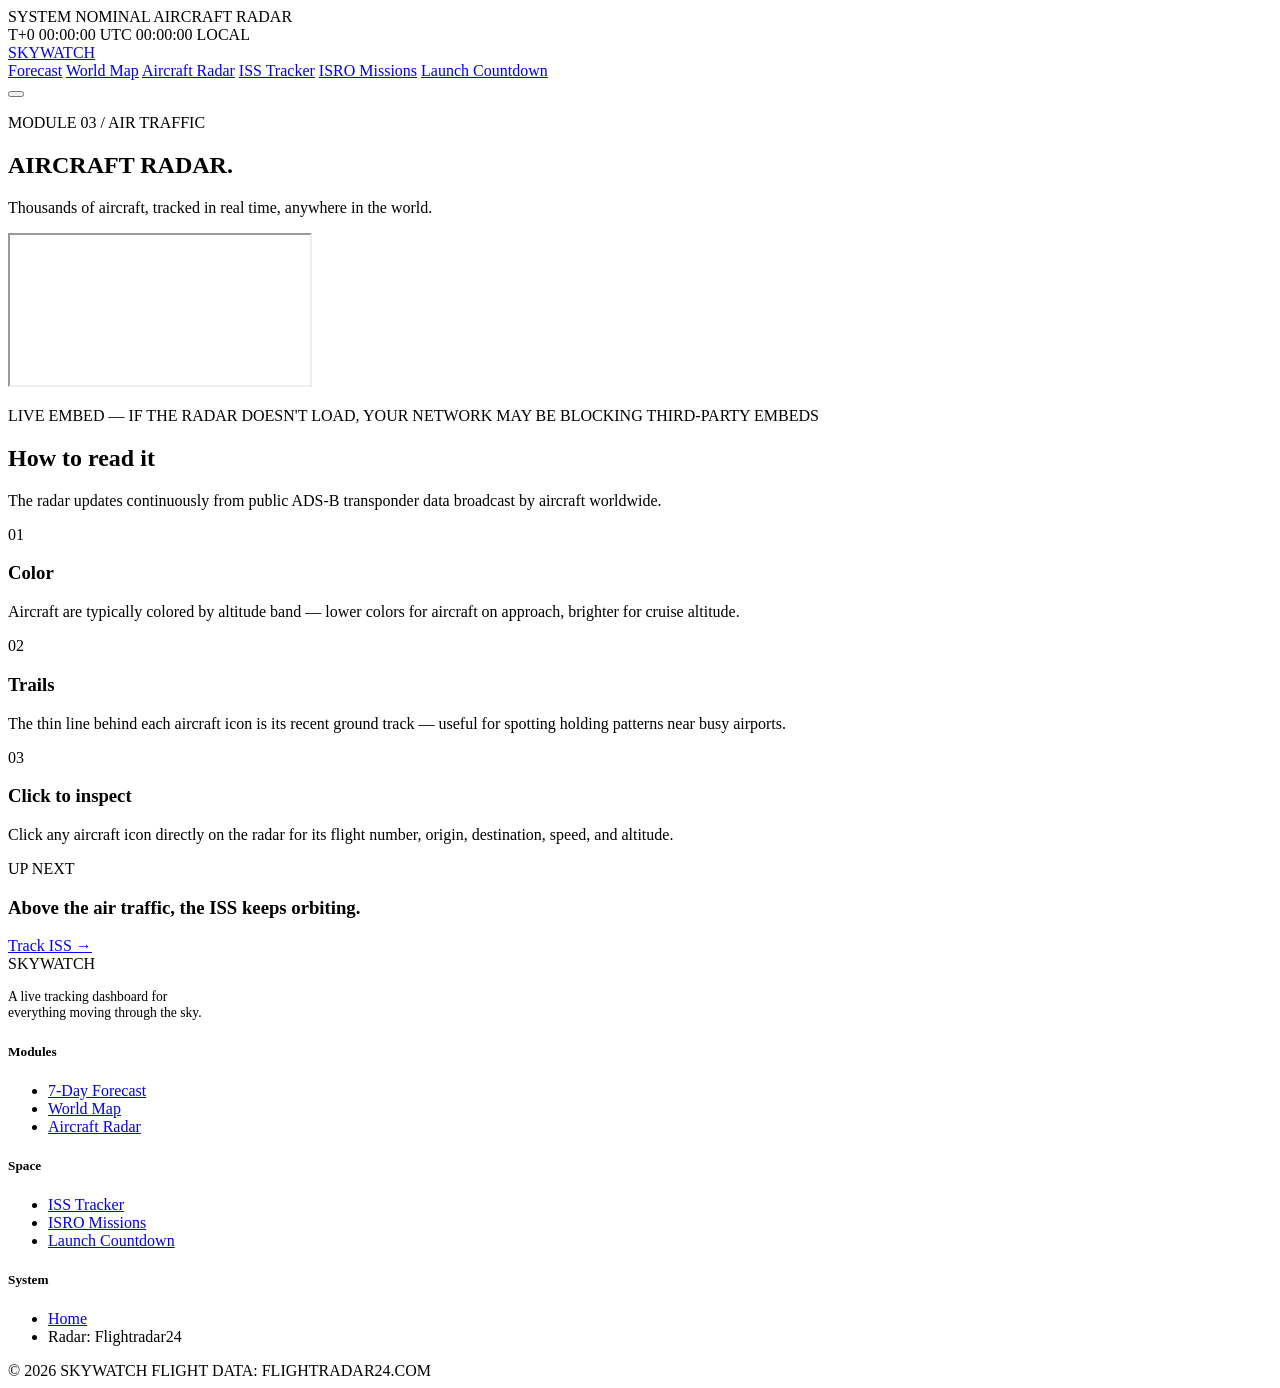
==== aircraft.html @ b0f82d65 "Add files via upload" ====
<!DOCTYPE html>
<html lang="en">
<head>
<meta charset="UTF-8">
<meta name="viewport" content="width=device-width, initial-scale=1.0">
<title>Aircraft Radar — SkyWatch</title>
<meta name="description" content="Live flight radar showing thousands of aircraft in the air right now.">

<link rel="preconnect" href="https://fonts.googleapis.com">
<link rel="preconnect" href="https://fonts.gstatic.com" crossorigin>
<link href="https://fonts.googleapis.com/css2?family=Saira+Condensed:wght@500;600;700;800&family=Inter:wght@400;500;600;700&family=JetBrains+Mono:wght@400;500;600&display=swap" rel="stylesheet">

<link rel="stylesheet" href="css/base.css">
<link rel="stylesheet" href="css/aircraft.css">
</head>
<body>

<div id="hud">
  <div class="wrap">
    <div class="hud-group">
      <span class="hud-item"><span class="dot"></span> SYSTEM NOMINAL</span>
      <span class="hud-item mono" id="hud-page">AIRCRAFT RADAR</span>
    </div>
    <div class="hud-group secondary">
      <span class="hud-item mono" id="hud-day">T+0</span>
      <span class="hud-item mono" id="hud-utc">00:00:00 UTC</span>
      <span class="hud-item mono" id="hud-local">00:00:00 LOCAL</span>
    </div>
  </div>
</div>

<header class="site-nav">
  <div class="wrap">
    <a href="index.html" class="brand"><span class="dot"></span> SKYWATCH</a>
    <nav class="primary">
      <a href="forecast.html">Forecast</a>
      <a href="map.html">World Map</a>
      <a href="aircraft.html">Aircraft Radar</a>
      <a href="iss.html">ISS Tracker</a>
      <a href="isro.html">ISRO Missions</a>
      <a href="launches.html">Launch Countdown</a>
    </nav>
    <button class="nav-toggle" aria-label="Toggle menu"><span></span></button>
  </div>
</header>

<main>

  <section class="page-hero">
    <div class="wrap">
      <p class="eyebrow reveal in">MODULE 03 / AIR TRAFFIC</p>
      <h1 class="page-title reveal in">AIRCRAFT RADAR<span class="ignite">.</span></h1>
      <p class="page-sub reveal in">Thousands of aircraft, tracked in real time, anywhere in the world.</p>
    </div>
  </section>

  <section class="section--tight">
    <div class="wrap">
      <div class="radar-frame panel reveal in">
        <iframe
          title="Live flight radar"
          src="https://www.flightradar24.com/simple_index.php?z=4"
          loading="lazy"
          referrerpolicy="no-referrer-when-downgrade">
        </iframe>
      </div>
      <p class="map-hint mono">LIVE EMBED — IF THE RADAR DOESN'T LOAD, YOUR NETWORK MAY BE BLOCKING THIRD-PARTY EMBEDS</p>
    </div>
  </section>

  <section class="section">
    <div class="wrap">
      <div class="section-head reveal">
        <h2>How to read it</h2>
        <p>The radar updates continuously from public ADS-B transponder data broadcast by aircraft worldwide.</p>
      </div>
      <div class="info-grid">
        <div class="info-card reveal">
          <span class="mono info-index">01</span>
          <h3>Color</h3>
          <p>Aircraft are typically colored by altitude band — lower colors for aircraft on approach, brighter for cruise altitude.</p>
        </div>
        <div class="info-card reveal">
          <span class="mono info-index">02</span>
          <h3>Trails</h3>
          <p>The thin line behind each aircraft icon is its recent ground track — useful for spotting holding patterns near busy airports.</p>
        </div>
        <div class="info-card reveal">
          <span class="mono info-index">03</span>
          <h3>Click to inspect</h3>
          <p>Click any aircraft icon directly on the radar for its flight number, origin, destination, speed, and altitude.</p>
        </div>
      </div>
    </div>
  </section>

  <section class="section section--tight crosslink">
    <div class="wrap crosslink-inner reveal">
      <div>
        <p class="eyebrow">UP NEXT</p>
        <h3>Above the air traffic, the ISS keeps orbiting.</h3>
      </div>
      <a href="iss.html" class="btn">Track ISS →</a>
    </div>
  </section>

</main>

<footer>
  <div class="wrap">
    <div class="foot-grid">
      <div>
        <div class="brand" style="margin-bottom:1rem;"><span class="dot"></span> SKYWATCH</div>
        <p style="color:var(--ink-dim); font-size:0.85rem; max-width:30ch;">
          A live tracking dashboard for everything moving through the sky.
        </p>
      </div>
      <div>
        <h5>Modules</h5>
        <ul>
          <li><a href="forecast.html">7-Day Forecast</a></li>
          <li><a href="map.html">World Map</a></li>
          <li><a href="aircraft.html">Aircraft Radar</a></li>
        </ul>
      </div>
      <div>
        <h5>Space</h5>
        <ul>
          <li><a href="iss.html">ISS Tracker</a></li>
          <li><a href="isro.html">ISRO Missions</a></li>
          <li><a href="launches.html">Launch Countdown</a></li>
        </ul>
      </div>
      <div>
        <h5>System</h5>
        <ul>
          <li><a href="index.html">Home</a></li>
          <li><span class="mono" style="color:var(--ink-dim);">Radar: Flightradar24</span></li>
        </ul>
      </div>
    </div>
    <div class="foot-bottom">
      <span>© 2026 SKYWATCH</span>
      <span class="mono">FLIGHT DATA: FLIGHTRADAR24.COM</span>
    </div>
  </div>
</footer>

<script src="js/core.js"></script>
</body>
</html>
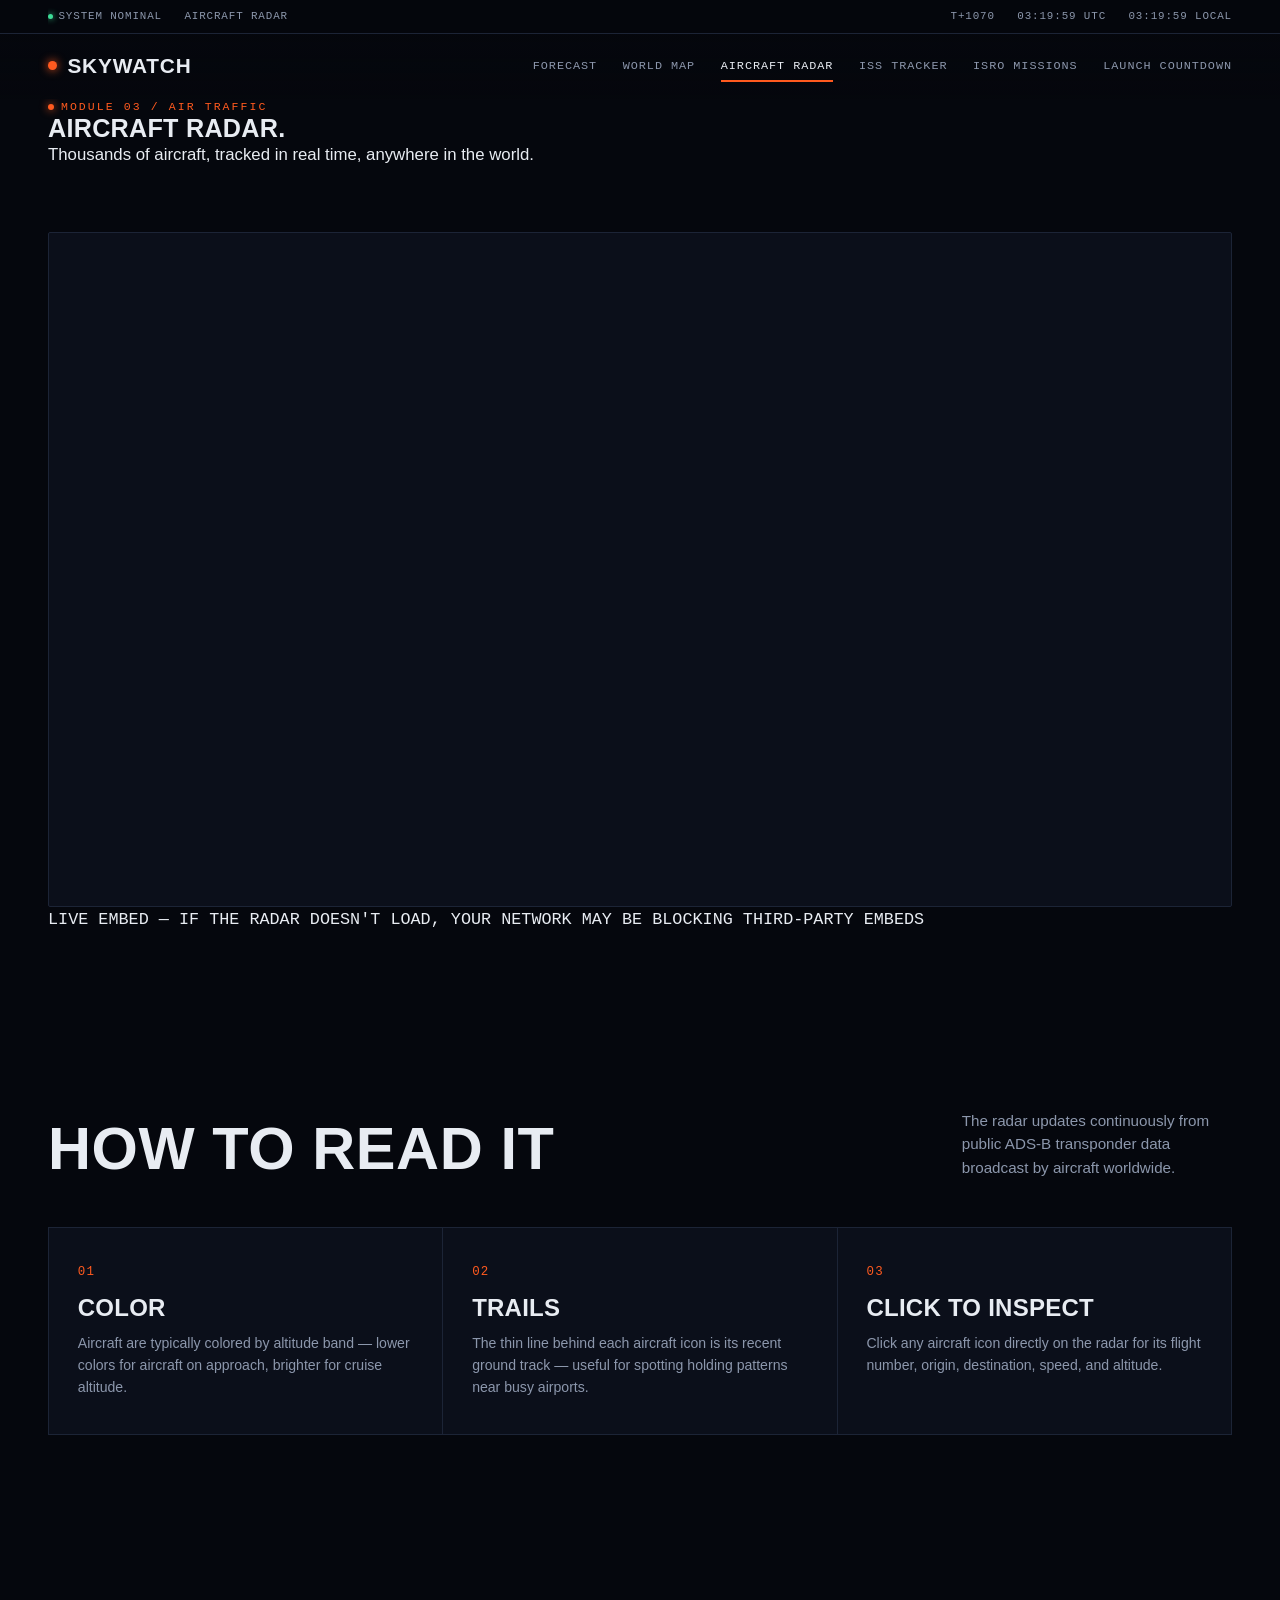
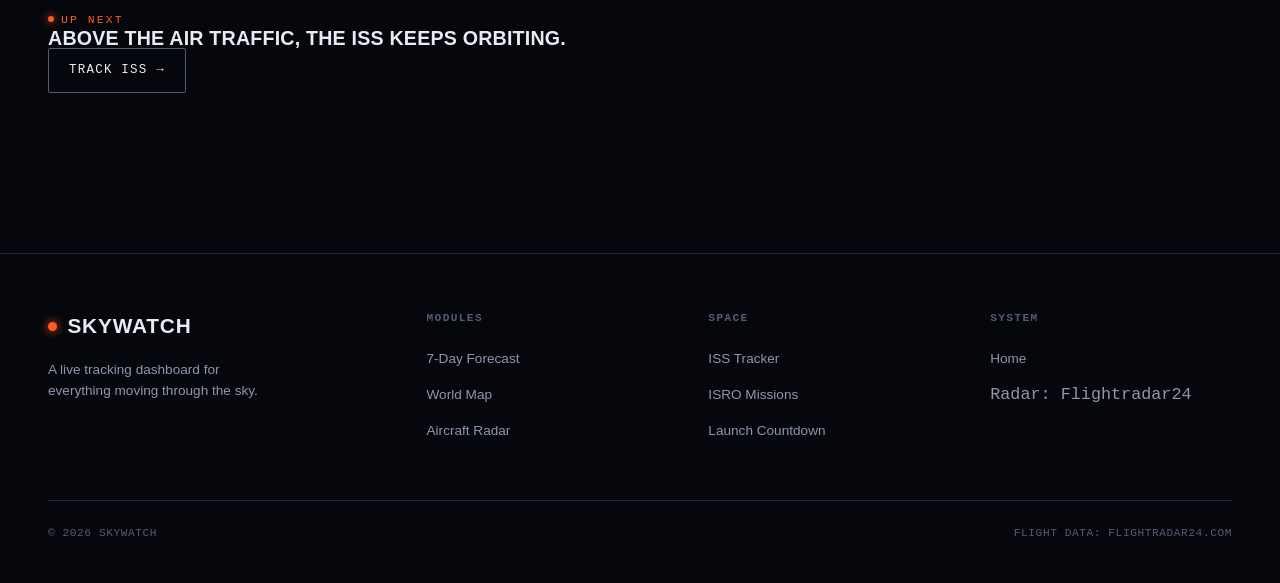
==== commit cc4c7aa0: "Update iframe source for flight radar" ====
--- a/aircraft.html
+++ b/aircraft.html
@@ -59,7 +59,7 @@
       <div class="radar-frame panel reveal in">
         <iframe
           title="Live flight radar"
-          src="https://www.flightradar24.com/simple_index.php?z=4"
+          src="https://www.flightradar24.com"
           loading="lazy"
           referrerpolicy="no-referrer-when-downgrade">
         </iframe>
--- a/css/base.css
+++ b/css/base.css
@@ -0,0 +1,410 @@
+/* ============================================================
+   SKYWATCH — DESIGN TOKENS
+   ============================================================ */
+:root{
+  /* color */
+  --bg:            #05070D;
+  --bg-panel:      #0B0F1A;
+  --bg-panel-2:    #10162A;
+  --line:          #1C2436;
+  --ink:           #E8ECF2;
+  --ink-dim:       #8C97AC;
+  --ink-faint:     #535D72;
+  --ignition:      #FF5A1F;
+  --ignition-dim:  #B33E16;
+  --telemetry:     #3DDC97;
+  --warn:          #FFC94A;
+
+  /* type */
+  --f-display: "Saira Condensed", "Arial Narrow", sans-serif;
+  --f-body:    "Inter", -apple-system, sans-serif;
+  --f-mono:    "JetBrains Mono", "SFMono-Regular", monospace;
+
+  /* scale */
+  --step-0: clamp(0.95rem, 0.9rem + 0.2vw, 1.05rem);
+  --step-1: clamp(1.2rem, 1.1rem + 0.5vw, 1.5rem);
+  --step-2: clamp(1.7rem, 1.4rem + 1.2vw, 2.4rem);
+  --step-3: clamp(2.4rem, 1.8rem + 2.4vw, 4rem);
+  --step-4: clamp(3.2rem, 2.2rem + 4.5vw, 7rem);
+
+  --radius: 2px;
+  --maxw: 1320px;
+}
+
+*{margin:0;padding:0;box-sizing:border-box;}
+html{scroll-behavior:smooth;}
+
+body{
+  background:var(--bg);
+  color:var(--ink);
+  font-family:var(--f-body);
+  font-size:var(--step-0);
+  line-height:1.55;
+  -webkit-font-smoothing:antialiased;
+  overflow-x:hidden;
+}
+
+img{max-width:100%;display:block;}
+a{color:inherit;text-decoration:none;}
+ul{list-style:none;}
+button{font-family:inherit;cursor:pointer;border:none;background:none;color:inherit;}
+
+::selection{background:var(--ignition);color:#fff;}
+
+:focus-visible{
+  outline:2px solid var(--telemetry);
+  outline-offset:3px;
+}
+
+.wrap{
+  max-width:var(--maxw);
+  margin:0 auto;
+  padding-inline:clamp(1.25rem, 4vw, 3rem);
+}
+
+.eyebrow{
+  font-family:var(--f-mono);
+  font-size:0.72rem;
+  letter-spacing:0.18em;
+  text-transform:uppercase;
+  color:var(--ignition);
+  display:flex;
+  align-items:center;
+  gap:0.6em;
+}
+.eyebrow::before{
+  content:"";
+  width:6px;height:6px;
+  background:var(--ignition);
+  border-radius:50%;
+  box-shadow:0 0 8px var(--ignition);
+}
+
+h1,h2,h3,h4{
+  font-family:var(--f-display);
+  font-weight:700;
+  text-transform:uppercase;
+  letter-spacing:0.01em;
+  line-height:1.02;
+}
+
+.mono{font-family:var(--f-mono);}
+
+.btn{
+  display:inline-flex;
+  align-items:center;
+  gap:0.6em;
+  font-family:var(--f-mono);
+  font-size:0.78rem;
+  letter-spacing:0.1em;
+  text-transform:uppercase;
+  padding:0.95em 1.6em;
+  border:1px solid var(--ink-faint);
+  border-radius:var(--radius);
+  transition:border-color .25s ease, background .25s ease, color .25s ease;
+  white-space:nowrap;
+}
+.btn:hover{border-color:var(--ink);}
+.btn--solid{
+  background:var(--ignition);
+  border-color:var(--ignition);
+  color:#0A0500;
+  font-weight:600;
+}
+.btn--solid:hover{
+  background:#ff7038;
+  border-color:#ff7038;
+}
+
+hr.rule{
+  border:none;
+  height:1px;
+  background:var(--line);
+  margin:0;
+}
+
+/* ============================================================
+   HUD BAR — persistent telemetry strip, the connective signature
+   ============================================================ */
+#hud{
+  position:fixed;
+  top:0;left:0;right:0;
+  z-index:500;
+  height:34px;
+  background:#02030600;
+  border-bottom:1px solid var(--line);
+  background-color:rgba(5,7,13,0.88);
+  backdrop-filter:blur(6px);
+  display:flex;
+  align-items:center;
+  font-family:var(--f-mono);
+  font-size:0.68rem;
+  letter-spacing:0.08em;
+  color:var(--ink-dim);
+  text-transform:uppercase;
+}
+#hud .wrap{
+  display:flex;
+  align-items:center;
+  justify-content:space-between;
+  width:100%;
+  gap:1.5rem;
+}
+#hud .hud-group{
+  display:flex;
+  align-items:center;
+  gap:1.4rem;
+  overflow:hidden;
+}
+#hud .hud-item{display:flex;align-items:center;gap:.5em;white-space:nowrap;}
+#hud .hud-item b{color:var(--ink);font-weight:600;}
+#hud .dot{
+  width:5px;height:5px;border-radius:50%;
+  background:var(--telemetry);
+  box-shadow:0 0 6px var(--telemetry);
+  animation:pulse 2s infinite;
+  flex-shrink:0;
+}
+@keyframes pulse{0%,100%{opacity:1;}50%{opacity:.35;}}
+#hud .hud-page{color:var(--ignition);font-weight:600;}
+
+@media (max-width:760px){
+  #hud .hud-group.secondary{display:none;}
+}
+
+/* ============================================================
+   NAV
+   ============================================================ */
+header.site-nav{
+  position:fixed;
+  top:34px;left:0;right:0;
+  z-index:490;
+  background:linear-gradient(to bottom, rgba(5,7,13,0.96), rgba(5,7,13,0.7));
+  border-bottom:1px solid transparent;
+  transition:border-color .3s ease, background .3s ease;
+}
+header.site-nav.scrolled{
+  border-color:var(--line);
+  background:rgba(5,7,13,0.97);
+}
+header.site-nav .wrap{
+  display:flex;
+  align-items:center;
+  justify-content:space-between;
+  height:64px;
+}
+.brand{
+  font-family:var(--f-display);
+  font-weight:700;
+  font-size:1.3rem;
+  letter-spacing:0.04em;
+  text-transform:uppercase;
+  display:flex;
+  align-items:center;
+  gap:0.5em;
+}
+.brand .dot{
+  width:9px;height:9px;
+  background:var(--ignition);
+  border-radius:50%;
+  box-shadow:0 0 10px var(--ignition);
+}
+nav.primary{display:flex;align-items:center;gap:clamp(1rem,2vw,2.2rem);}
+nav.primary a{
+  font-family:var(--f-mono);
+  font-size:0.74rem;
+  letter-spacing:0.08em;
+  text-transform:uppercase;
+  color:var(--ink-dim);
+  padding:0.4em 0;
+  position:relative;
+  transition:color .2s ease;
+}
+nav.primary a::after{
+  content:"";
+  position:absolute;
+  left:0;bottom:-2px;
+  height:2px;width:0%;
+  background:var(--ignition);
+  transition:width .25s ease;
+}
+nav.primary a:hover,
+nav.primary a.active{color:var(--ink);}
+nav.primary a.active::after,
+nav.primary a:hover::after{width:100%;}
+
+.nav-toggle{
+  display:none;
+  width:38px;height:38px;
+  border:1px solid var(--line);
+  align-items:center;justify-content:center;
+}
+.nav-toggle span,
+.nav-toggle span::before,
+.nav-toggle span::after{
+  content:"";
+  display:block;
+  width:18px;height:1.5px;
+  background:var(--ink);
+  position:relative;
+  transition:transform .25s ease, opacity .25s ease;
+}
+.nav-toggle span::before{position:absolute;top:-6px;}
+.nav-toggle span::after{position:absolute;top:6px;}
+
+@media (max-width:880px){
+  nav.primary{
+    position:fixed;
+    top:98px;left:0;right:0;bottom:0;
+    flex-direction:column;
+    justify-content:center;
+    gap:2rem;
+    background:var(--bg);
+    transform:translateY(-110%);
+    transition:transform .35s ease;
+  }
+  nav.primary.open{transform:translateY(0);}
+  nav.primary a{font-size:1.1rem;}
+  .nav-toggle{display:flex;}
+}
+
+main{padding-top:98px;}
+
+/* ============================================================
+   PAGE TRANSITION OVERLAY
+   ============================================================ */
+#transition-veil{
+  position:fixed;
+  inset:0;
+  z-index:9999;
+  background:var(--bg);
+  display:flex;
+  align-items:center;
+  justify-content:center;
+  pointer-events:none;
+  opacity:0;
+}
+#transition-veil.active{pointer-events:all;}
+#transition-veil .bars{
+  display:flex;gap:6px;
+}
+#transition-veil .bars i{
+  width:4px;height:34px;
+  background:var(--ignition);
+  display:block;
+  animation:bar 0.9s ease-in-out infinite;
+}
+#transition-veil .bars i:nth-child(2){animation-delay:0.1s;}
+#transition-veil .bars i:nth-child(3){animation-delay:0.2s;}
+#transition-veil .bars i:nth-child(4){animation-delay:0.3s;}
+#transition-veil .bars i:nth-child(5){animation-delay:0.4s;}
+@keyframes bar{
+  0%,100%{transform:scaleY(0.4);opacity:.5;}
+  50%{transform:scaleY(1);opacity:1;}
+}
+
+body.veil-in #transition-veil{
+  animation:veilIn .5s ease forwards;
+}
+body.veil-out #transition-veil{
+  animation:veilOut .5s ease forwards;
+}
+@keyframes veilIn{from{opacity:0;}to{opacity:1;}}
+@keyframes veilOut{from{opacity:1;}to{opacity:0;}}
+
+body.page-enter main,
+body.page-enter header,
+body.page-enter #hud{
+  animation:pageEnter .6s cubic-bezier(.19,1,.22,1) both;
+}
+@keyframes pageEnter{
+  from{opacity:0; transform:translateY(14px);}
+  to{opacity:1; transform:translateY(0);}
+}
+
+@media (prefers-reduced-motion: reduce){
+  *{animation-duration:0.001s !important; transition-duration:0.001s !important;}
+}
+
+/* ============================================================
+   FOOTER
+   ============================================================ */
+footer{
+  border-top:1px solid var(--line);
+  padding:3.5rem 0 2.5rem;
+  margin-top:6rem;
+}
+footer .foot-grid{
+  display:grid;
+  grid-template-columns:1.4fr 1fr 1fr 1fr;
+  gap:2.5rem;
+}
+footer h5{
+  font-family:var(--f-mono);
+  font-size:0.7rem;
+  letter-spacing:0.12em;
+  text-transform:uppercase;
+  color:var(--ink-faint);
+  margin-bottom:1.1rem;
+}
+footer ul li{margin-bottom:0.6rem;}
+footer ul li a{
+  color:var(--ink-dim);
+  font-size:0.85rem;
+  transition:color .2s ease;
+}
+footer ul li a:hover{color:var(--ignition);}
+footer .foot-bottom{
+  margin-top:3rem;
+  padding-top:1.5rem;
+  border-top:1px solid var(--line);
+  display:flex;
+  justify-content:space-between;
+  flex-wrap:wrap;
+  gap:1rem;
+  font-family:var(--f-mono);
+  font-size:0.7rem;
+  color:var(--ink-faint);
+  letter-spacing:0.05em;
+}
+@media (max-width:760px){
+  footer .foot-grid{grid-template-columns:1fr 1fr;}
+}
+
+/* ============================================================
+   SHARED SECTION UTILITIES
+   ============================================================ */
+.section{padding:7rem 0;position:relative;}
+.section--tight{padding:4rem 0;}
+.section-head{
+  display:flex;
+  justify-content:space-between;
+  align-items:flex-end;
+  gap:2rem;
+  margin-bottom:3rem;
+  flex-wrap:wrap;
+}
+.section-head h2{font-size:var(--step-3);}
+.section-head p{
+  color:var(--ink-dim);
+  max-width:32ch;
+  font-size:0.95rem;
+}
+.panel{
+  background:var(--bg-panel);
+  border:1px solid var(--line);
+  border-radius:var(--radius);
+}
+.reveal{
+  opacity:0;
+  transform:translateY(24px);
+  transition:opacity .7s ease, transform .7s ease;
+}
+.reveal.in{opacity:1;transform:translateY(0);}
+
+.starfield{
+  position:absolute;
+  inset:0;
+  z-index:0;
+  pointer-events:none;
+}
--- a/css/aircraft.css
+++ b/css/aircraft.css
@@ -0,0 +1,31 @@
+.radar-frame{
+  height:min(75vh, 680px);
+  overflow:hidden;
+}
+.radar-frame iframe{
+  width:100%;
+  height:100%;
+  border:none;
+  display:block;
+}
+
+.info-grid{
+  display:grid;
+  grid-template-columns:repeat(3,1fr);
+  gap:1px;
+  background:var(--line);
+  border:1px solid var(--line);
+}
+.info-card{
+  background:var(--bg-panel);
+  padding:2.2rem 1.8rem;
+  display:flex;
+  flex-direction:column;
+  gap:0.8rem;
+}
+.info-index{color:var(--ignition);font-size:0.78rem;letter-spacing:0.1em;}
+.info-card h3{font-size:var(--step-1);font-weight:600;}
+.info-card p{color:var(--ink-dim);font-size:0.88rem;}
+@media (max-width:760px){
+  .info-grid{grid-template-columns:1fr;}
+}
